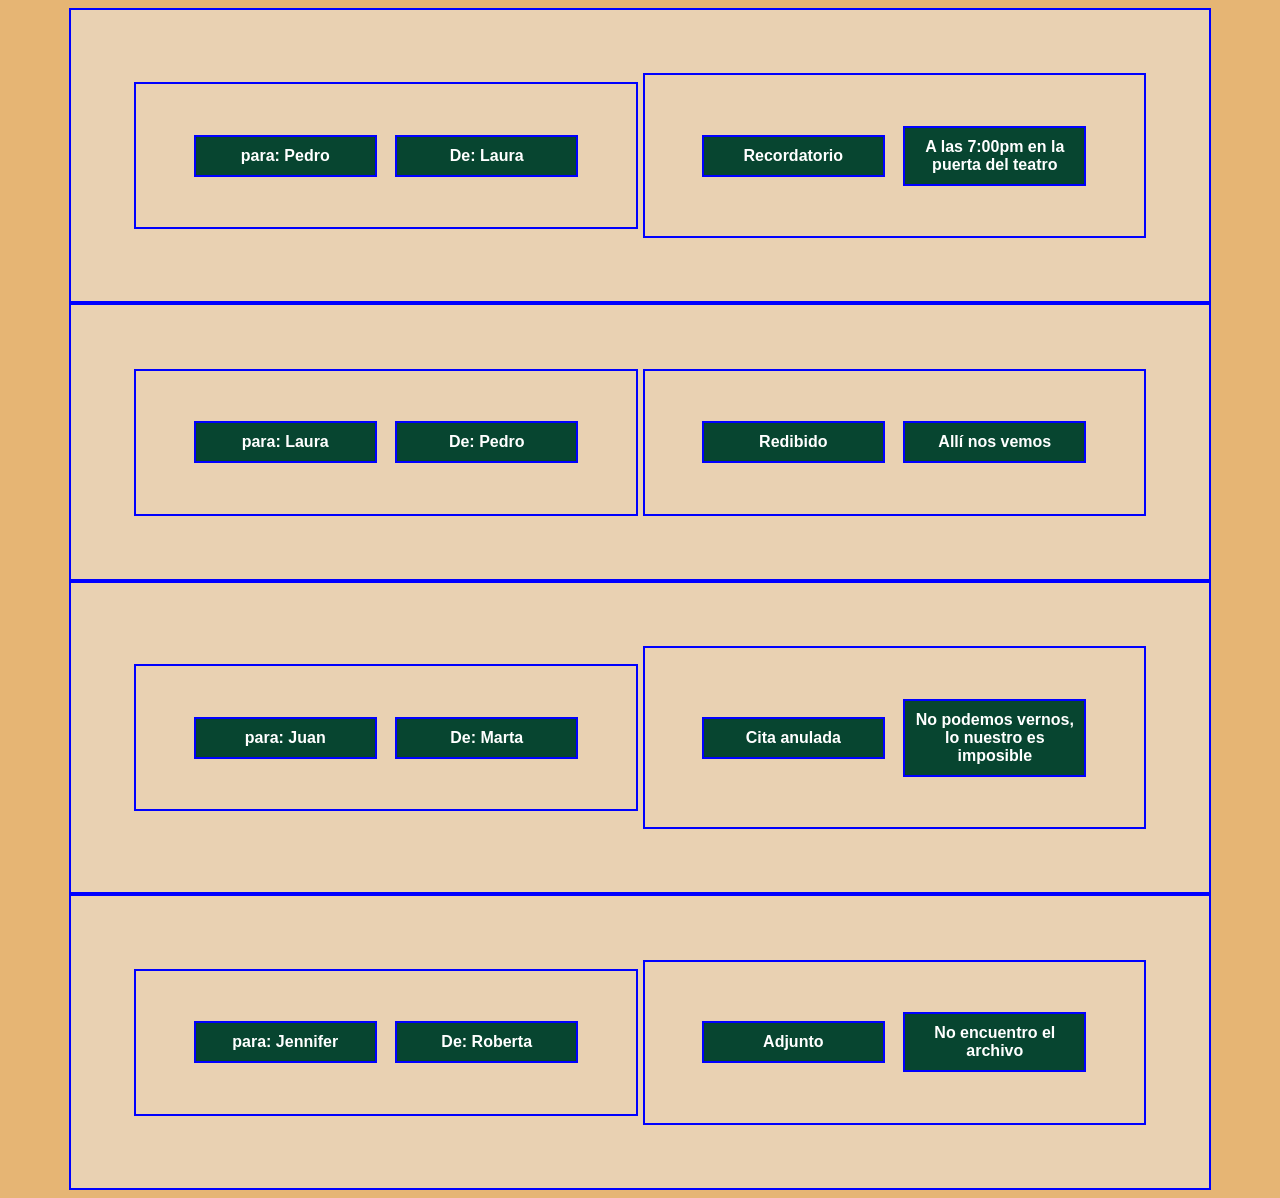
==== RelacionEjercicios3/Ejercicio2/Ejercicio2.html @ edf125a1 "Relacion 3 Ejercicio 2 (intento)" ====
<!DOCTYPE html>
<html lang="es">

    <head>
        <meta charset="UTF-8">
        <script src="../Ejercicio2/Ejercicio2.js" defer></script>

        <link rel="stylesheet" href="../Ejercicio2/Ejercicio2.css"/>
        <title>Ejercicio 3 Relación 2</title>
    </head>

    <body>
        <main id="principal">

        </main>
    </body>
---- RelacionEjercicios3/Ejercicio2/Ejercicio2.css ----
body {
  background-color: rgb(230, 181, 116);
}

#mensajes {
  display: flex;
  flex-direction: column;
  gap: 10px;
}

section {
  background-color: rgb(80, 135, 89);
  border: 2px solid rgb(176, 188, 122);
  width: 80%;
  padding: 5%;
  margin: auto;

  flex: 1 1 auto;

  display: flex;
  flex-direction: column;
  gap: 5px;
}

div {
  background-color: rgb(233, 209, 178);
  border: 2px solid blue;
  width: 80%;
  margin: auto;
  padding: 5%;
  display: flex;
  flex-direction: row;
  gap: 5px;
}

h4 {
  margin: auto;
  flex: 1 1 auto;
  text-align: center;
  color: rgb(255, 255, 255);
  background-color: rgb(7, 69, 48);
  font-family: "Segoe UI", Tahoma, Geneva, Verdana, sans-serif;
  border: 2px solid blue;
  padding: 10px;
  max-width: 40%;
}

p {
  text-align: center;
  color: rgb(0, 0, 0);
  background-color:rgb(186, 113, 24);
  font-family: "Segoe UI", Tahoma, Geneva, Verdana, sans-serif;
  margin: auto;
  width: 50%;
  padding: 5%;
}
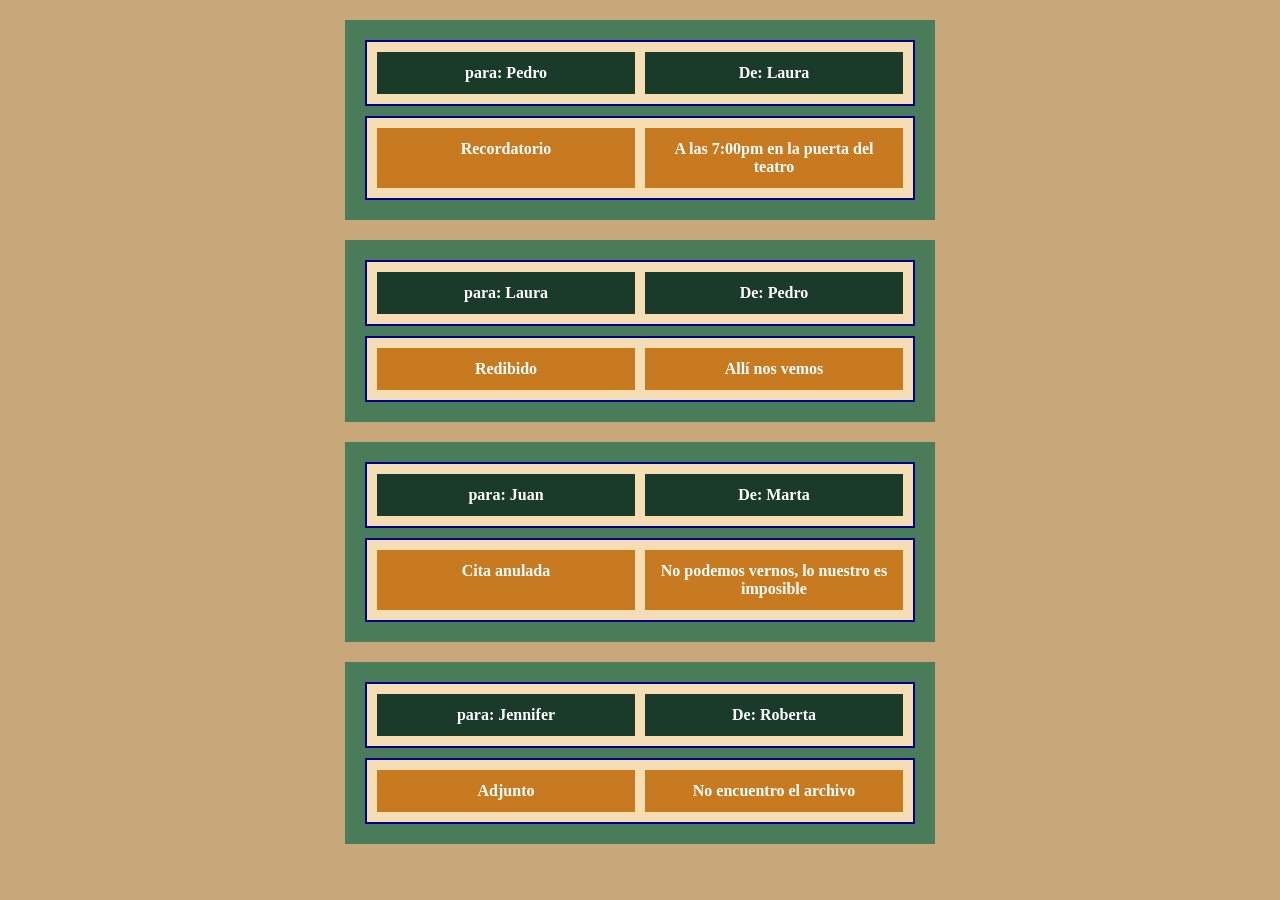
==== commit 6f189f43: "Practica 3 ejercicio 2 (corregido)" ====
--- a/RelacionEjercicios3/Ejercicio2/Ejercicio2.html
+++ b/RelacionEjercicios3/Ejercicio2/Ejercicio2.html
@@ -1,16 +1,14 @@
-<!DOCTYPE html>
+<!doctype html>
 <html lang="es">
+  <head>
+    <meta charset="UTF-8" />
+    <script src="../Ejercicio2/Ejercicio2.js" defer></script>
 
-    <head>
-        <meta charset="UTF-8">
-        <script src="../Ejercicio2/Ejercicio2.js" defer></script>
+    <link rel="stylesheet" href="../Ejercicio2/Ejercicio2.css" />
+    <title>Ejercicio 3 Relación 2</title>
+  </head>
 
-        <link rel="stylesheet" href="../Ejercicio2/Ejercicio2.css"/>
-        <title>Ejercicio 3 Relación 2</title>
-    </head>
-
-    <body>
-        <main id="principal">
-
-        </main>
-    </body>+  <body>
+    <main id="principal"></main>
+  </body>
+</html>
--- a/RelacionEjercicios3/Ejercicio2/Ejercicio2.css
+++ b/RelacionEjercicios3/Ejercicio2/Ejercicio2.css
@@ -1,56 +1,51 @@
 body {
-  background-color: rgb(230, 181, 116);
+  background-color: #c8a87a;
+  margin: 0;
+  padding: 20px;
 }
 
-#mensajes {
+#principal {
+  display: flex;
+  flex-direction: column;
+  gap: 20px;
+}
+
+/* tarjeta verde */
+#principal > section {
+  background-color: #4a7c59;
+  padding: 20px;
+  max-width: 550px;
+  margin: 0 auto;
+  width: 100%;
   display: flex;
   flex-direction: column;
   gap: 10px;
 }
 
-section {
-  background-color: rgb(80, 135, 89);
-  border: 2px solid rgb(176, 188, 122);
-  width: 80%;
-  padding: 5%;
-  margin: auto;
-
-  flex: 1 1 auto;
-
+/* cabecera y cuerpo beige */
+#principal > section > div {
+  background-color: #f5deb3;
+  border: 2px solid #00008b;
   display: flex;
-  flex-direction: column;
-  gap: 5px;
+  gap: 10px;
+  padding: 10px;
 }
 
-div {
-  background-color: rgb(233, 209, 178);
-  border: 2px solid blue;
-  width: 80%;
-  margin: auto;
-  padding: 5%;
-  display: flex;
-  flex-direction: row;
-  gap: 5px;
+/* todos los h4 */
+#principal h4 {
+  flex: 1;
+  color: white;
+  text-align: center;
+  padding: 12px;
+  margin: 0;
 }
 
-h4 {
-  margin: auto;
-  flex: 1 1 auto;
-  text-align: center;
-  color: rgb(255, 255, 255);
-  background-color: rgb(7, 69, 48);
-  font-family: "Segoe UI", Tahoma, Geneva, Verdana, sans-serif;
-  border: 2px solid blue;
-  padding: 10px;
-  max-width: 40%;
+/* h4 de la cabecera → verde oscuro */
+#principal > section > div:first-child > h4 {
+  background-color: #1a3a2a;
 }
 
-p {
-  text-align: center;
-  color: rgb(0, 0, 0);
-  background-color:rgb(186, 113, 24);
-  font-family: "Segoe UI", Tahoma, Geneva, Verdana, sans-serif;
-  margin: auto;
-  width: 50%;
-  padding: 5%;
-}+/* h4 del cuerpo → naranja */
+#principal > section > div:last-child > h4 {
+  background-color: #c87a20;
+}
